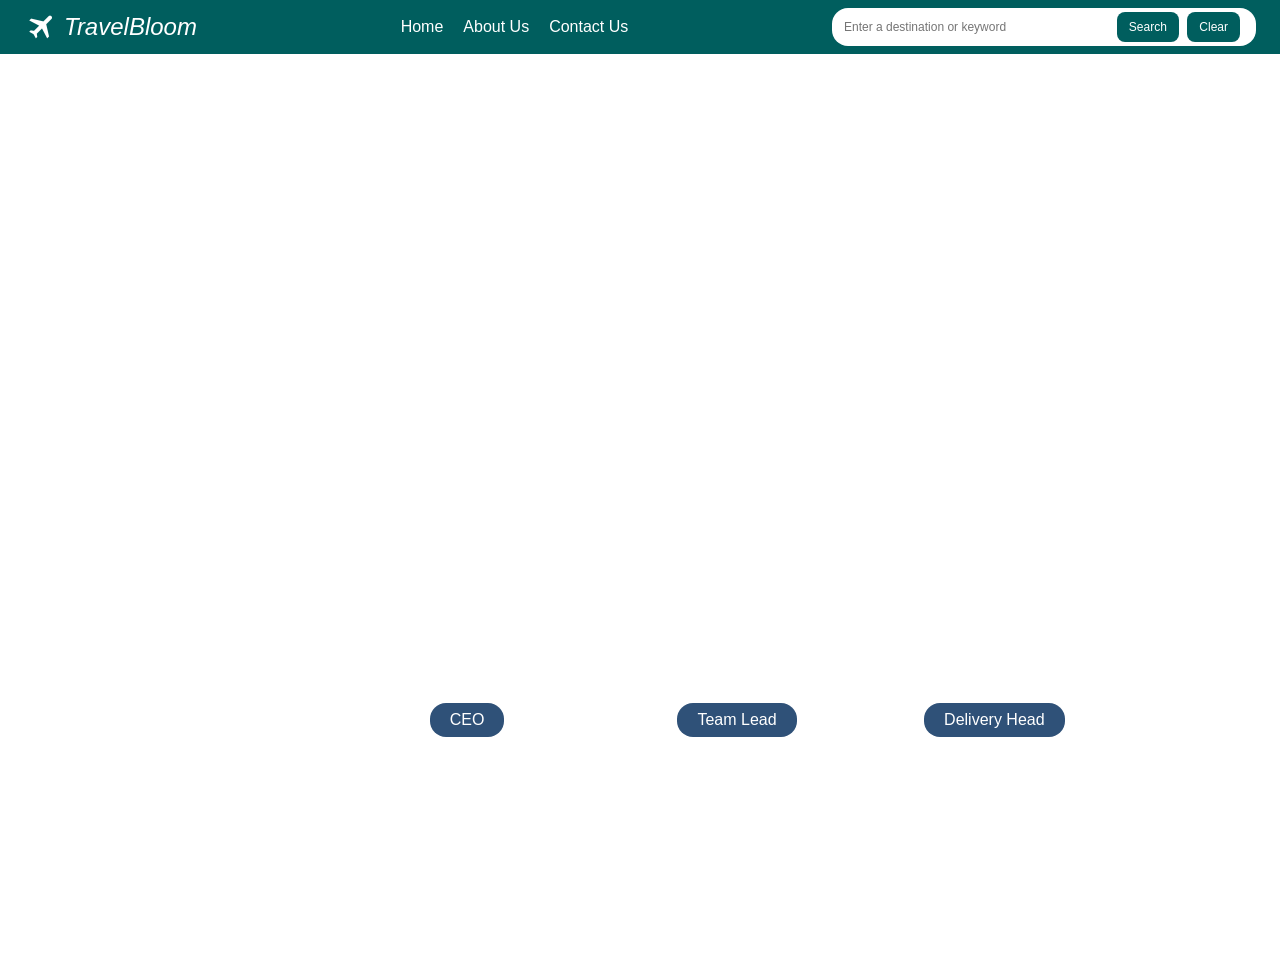
==== about_us.html @ 732eca18 "Added about us page" ====
<html>
    <head>
        <link rel="stylesheet" href="style.css">
        <title>Travel Recommendations</title>
    </head>
    <body>
        <!-- Navbar -->
        <header id="navbar">
            <div class="logo">
                <img src="./airplane.png" alt="Airplane Logo" width="32px" />
                <p>TravelBloom</p>
            </div>
            <nav>
                <a href="travel_recommendation.html">Home</a>
                <a href="about_us.html">About Us</a>
                <a href="contact_us.html">Contact Us</a>
            </nav>
            <div id="searchbar">
                <input type="text" placeholder="Enter a destination or keyword">
                <div>
                    <button class="searchbutton">Search</button>
                    <button class="searchbutton">Clear</button>
                </div>
            </div>
        </header>
        <!-- Homepage -->
        <main>
            <div id="social-icons">
                <img src="twitter.png" alt="Twitter Logo" width="40px" />
                <img src="facebook.png" alt="Facebook Logo" width="40px" />
                <img src="instagram.png" alt="Instagram Logo" width="40px" />
                <img src="youtube.png" alt="YouTube Logo" width="40px" />
            </div>
            <div id="about-content">
                <h1>ABOUT US</h1>
                <p>
                    Welcome to Our Company! We are a team of passionate individuals
                    dedicated to providing excellent services/products to our customers. Our
                    mission is to provide the best experience for people traveling to different destinations
                    around the world.
                </p>
                <p>
                    Our values include integrity, innovation, customer satisfaction, and teamwork.
                    We believe in putting our customers first and working together to achieve our goals.
                </p>
                <p>
                    Feel free to explore our website to learn more about what we offer!
                </p>
                <div id="our-team">
                    <h2>Our Team</h2>
                    <div class="team-container">
                        <img src="profile-circle.png" width="56px" />
                        <h3>John Doe</h3>
                        <p>John is responsible for overall company strategy and vision.</p>
                        <p class="title">CEO</p>
                    </div>
                    <div class="team-container">
                        <img src="profile-circle.png" width="56px" />
                        <h3>Celina Thomas</h3>
                        <p>Celina leads the technical and operations team.</p>
                        <p class="title">Team Lead</p>
                    </div>
                    <div class="team-container">
                        <img src="profile-circle.png" width="56px" />
                        <h3>Mike Tyson</h3>
                        <p>Mike manages project delivery and client relationships.</p>
                        <p class="title">Delivery Head</p>
                    </div>
                </div>
            </div>
        </main>
    </body>
</html>
---- style.css ----
* {
    font-family: Arial, Helvetica, sans-serif;
    font-size: 16px;
    margin: 0;
    padding: 0;

    --my-teal: rgb(0, 94, 94);
    --dark-teal: rgb(0, 71, 71);
    --button-green: rgb(0, 67, 47);
    --dark-button-green: rgb(0, 45, 31);
    --muted-blue: rgb(47, 81, 120);
}

#navbar {
    display: flex;
    justify-content: space-between;
    align-items: center;
    background-color: var(--my-teal);
    color: white;
    padding: 8px 24px;
}

#navbar > nav {
    display: flex;
    justify-content: space-between;
    gap: 20px;
}

#navbar > nav > a {
    text-decoration: none;
    color: white;
}

#navbar > nav > a::after {
    text-decoration: none;
    color: white;
}

.logo {
    display: flex;
    align-items: center;
}

.logo > p {
    font-weight: normal;
    font-style: italic;
    font-size: 24px;
    margin-left: 8px;
}

#searchbar {
    background-color: white;
    border-radius: 16px;
    padding: 4px 12px;
    width: 400px;
    display: flex;
    justify-content: space-between;
}

#searchbar > input {
    border: none;
    font-size: 0.75rem;
    width: 250px;
}

#searchbar > input:focus-visible {
    outline: none;
}

.searchbutton {
    background-color: var(--my-teal);
    color: white;
    border: none;
    border-radius: 8px;
    padding: 8px 12px;
    margin-right: 4px;
    font-size: 0.75rem;
    cursor: pointer;
}

.searchbutton:hover {
    background-color: var(--dark-teal);
    color: white;
    border: none;
    border-radius: 8px;
    padding: 8px 12px;
    margin-right: 4px;
    font-size: 0.75rem;
    cursor: pointer;
}

main {
    color: white;
    background-image: url('./brazil.jpg');
    background-size: 100vw 100vh;
    background-repeat: no-repeat;
    width: 100vw;
    height: 100vh;
    padding: 0px 20px;
    
    display: flex;
    align-items: center;
}

#social-icons {
    display: flex;
    flex-direction: column;
    gap: 36px;
}

#main-content, #about-content {
    margin-left: 48px;
    width: 80vw;
}

#main-content > h1, #about-content > h1 {
    font-size: 72px;
    font-weight: bold;
    margin-bottom: 32px;
}

#main-content > p, #about-content > p { 
    line-height: 1.25rem; 
}

#main-content > p { 
    margin-bottom: 20px; 
}

#about-content > p { 
    margin-bottom: 8px; 
}

#main-content > button {
    border: none;
    color: white;
    background-color: var(--button-green);
    cursor: pointer;
    padding: 12px 18px;
    font-size: 1.2rem;
}

#main-content > button:hover {
    background-color: var(--dark-button-green);
}

#our-team {
    display: flex;
    align-items: center;
    margin-top: 48px;
}

#our-team > h2 {
    font-size: 64px;
}

.team-container {
    display: flex;
    flex-direction: column;
    text-align: center;
    align-items: center;
    gap: 12px;
}

.team-container > h3 {
    font-size: 1.4rem;
}

.title {
    background-color: var(--muted-blue);
    border-radius: 16px;
    padding: 8px 20px;
}
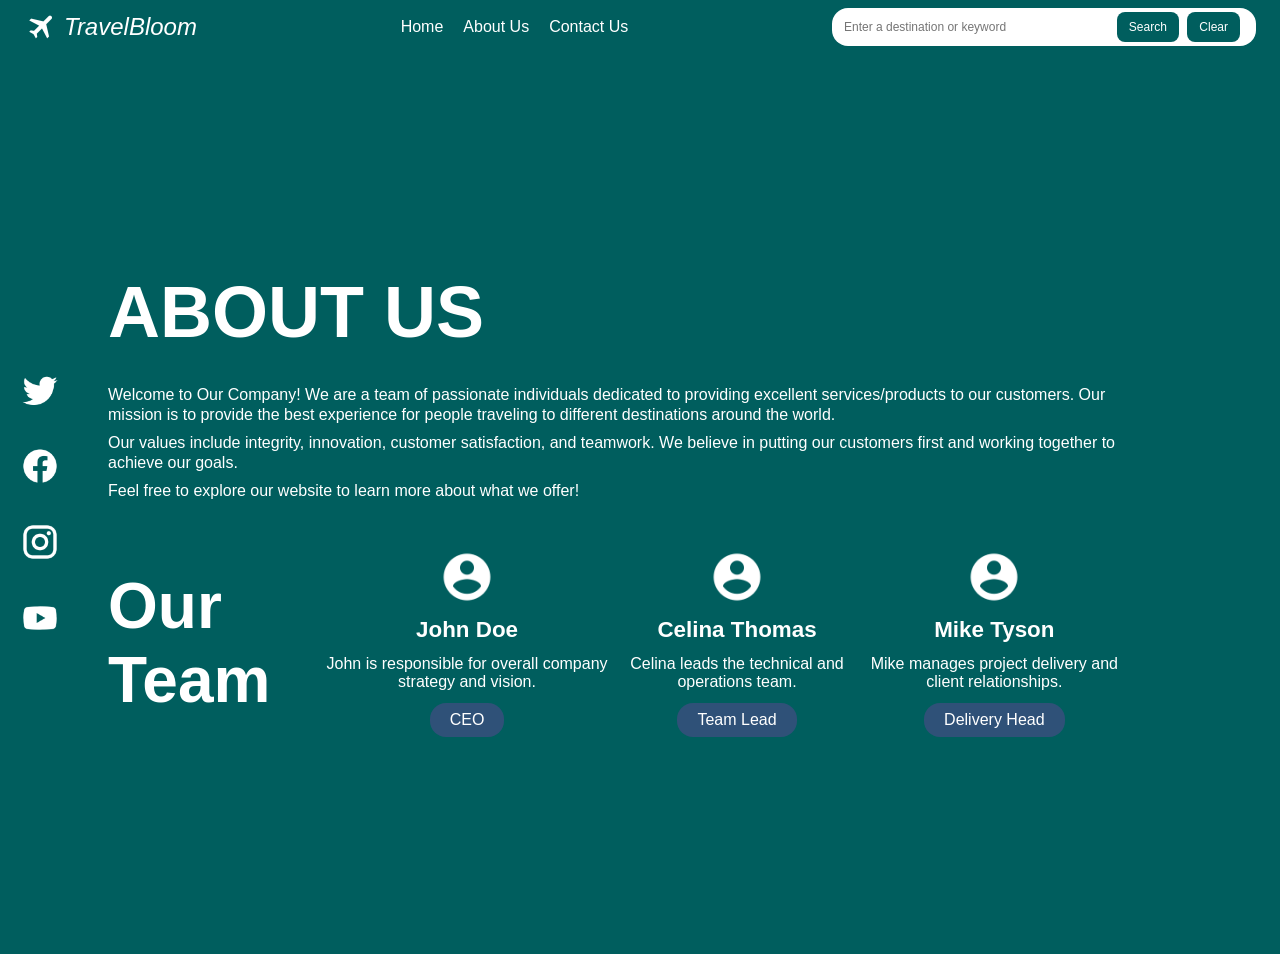
==== commit 3b7eec22: "Added search results page and clear button functionality" ====
--- a/about_us.html
+++ b/about_us.html
@@ -1,3 +1,4 @@
+<!DOCTYPE html>
 <html>
     <head>
         <link rel="stylesheet" href="style.css">
@@ -7,7 +8,7 @@
         <!-- Navbar -->
         <header id="navbar">
             <div class="logo">
-                <img src="./airplane.png" alt="Airplane Logo" width="32px" />
+                <img src="./images/airplane.png" alt="Airplane Logo" width="32px" />
                 <p>TravelBloom</p>
             </div>
             <nav>
@@ -16,22 +17,22 @@
                 <a href="contact_us.html">Contact Us</a>
             </nav>
             <div id="searchbar">
-                <input type="text" placeholder="Enter a destination or keyword">
+                <input id="searchinput" type="text" placeholder="Enter a destination or keyword">
                 <div>
-                    <button class="searchbutton">Search</button>
-                    <button class="searchbutton">Clear</button>
+                    <button class="searchbutton" id="searchBtn">Search</button>
+                    <button class="searchbutton" id="clearBtn">Clear</button>
                 </div>
             </div>
         </header>
         <!-- Homepage -->
         <main>
             <div id="social-icons">
-                <img src="twitter.png" alt="Twitter Logo" width="40px" />
-                <img src="facebook.png" alt="Facebook Logo" width="40px" />
-                <img src="instagram.png" alt="Instagram Logo" width="40px" />
-                <img src="youtube.png" alt="YouTube Logo" width="40px" />
+                <img src="./images/twitter.png" alt="Twitter Logo" width="40px" />
+                <img src="./images/facebook.png" alt="Facebook Logo" width="40px" />
+                <img src="./images/instagram.png" alt="Instagram Logo" width="40px" />
+                <img src="./images/youtube.png" alt="YouTube Logo" width="40px" />
             </div>
-            <div id="about-content">
+            <div id="about-content" class="main-div">
                 <h1>ABOUT US</h1>
                 <p>
                     Welcome to Our Company! We are a team of passionate individuals
@@ -49,19 +50,19 @@
                 <div id="our-team">
                     <h2>Our Team</h2>
                     <div class="team-container">
-                        <img src="profile-circle.png" width="56px" />
+                        <img src="./images/profile-circle.png" width="56px" />
                         <h3>John Doe</h3>
                         <p>John is responsible for overall company strategy and vision.</p>
                         <p class="title">CEO</p>
                     </div>
                     <div class="team-container">
-                        <img src="profile-circle.png" width="56px" />
+                        <img src="./images/profile-circle.png" width="56px" />
                         <h3>Celina Thomas</h3>
                         <p>Celina leads the technical and operations team.</p>
                         <p class="title">Team Lead</p>
                     </div>
                     <div class="team-container">
-                        <img src="profile-circle.png" width="56px" />
+                        <img src="./images/profile-circle.png" width="56px" />
                         <h3>Mike Tyson</h3>
                         <p>Mike manages project delivery and client relationships.</p>
                         <p class="title">Delivery Head</p>
@@ -70,4 +71,5 @@
             </div>
         </main>
     </body>
+    <script src="./travel_recommendation.js"></script>
 </html>
--- a/style.css
+++ b/style.css
@@ -11,6 +11,10 @@
     --muted-blue: rgb(47, 81, 120);
 }
 
+:root {
+    background-color: var(--my-teal);
+}
+
 #navbar {
     display: flex;
     justify-content: space-between;
@@ -91,13 +95,13 @@
 
 main {
     color: white;
-    background-image: url('./brazil.jpg');
+    background-image: url('./images/brazil.jpg');
     background-size: 100vw 100vh;
-    background-repeat: no-repeat;
+    background-repeat: repeat-y;
     width: 100vw;
     height: 100vh;
     padding: 0px 20px;
-    
+
     display: flex;
     align-items: center;
 }
@@ -108,18 +112,26 @@
     gap: 36px;
 }
 
+.main-div {
+    margin-left: 48px;
+}
+
 #main-content, #about-content {
+    width: 80vw;
+}
+
+#contact-content {
     margin-left: 48px;
-    width: 80vw;
-}
-
-#main-content > h1, #about-content > h1 {
+    width: 45vw;
+}
+
+#main-content > h1, #about-content > h1, #contact-content > h1 {
     font-size: 72px;
     font-weight: bold;
     margin-bottom: 32px;
 }
 
-#main-content > p, #about-content > p { 
+#main-content > p, #about-content > p, #contact-content > p { 
     line-height: 1.25rem; 
 }
 
@@ -170,4 +182,83 @@
     background-color: var(--muted-blue);
     border-radius: 16px;
     padding: 8px 20px;
+}
+
+form {
+    display: flex;
+    flex-direction: column;
+    width: 40vw;
+    margin-right: 10vw;
+    gap: 12px;
+}
+
+form > input, form > textarea {
+    background-color: transparent;
+    border: 1px solid rgb(177, 177, 177);
+    border-radius: 12px;
+    color: white;
+    padding: 8px;
+}
+
+form > input:focus, form > textarea:focus {
+    outline: none;
+}
+
+form > button {
+    border-radius: 8px;
+    color: white;
+    background-color: var(--my-teal);
+    border: none;
+    padding: 12px 0;
+}
+
+form > button:hover {
+    background-color: var(--dark-teal);
+}
+
+.results-header {
+    font-size: 1.5rem;
+    margin-bottom: 1rem;
+    color: white;
+}
+
+.results-container {
+    display: grid;
+    grid-template-columns: 33% 33% 33%;
+    grid-column: 1fr / 1fr;
+}
+
+.entry-container {
+    background-color: white;
+    color: black;
+    text-align: center;
+    margin: 16px;
+    padding: 24px 8px;
+    border-radius: 8px;
+}
+
+.entry-container > h3 {
+    font-size: 1.15rem;
+    padding: 4px 0;
+}
+
+.entry-container > p {
+    font-size: 0.9rem;
+}
+
+.entry-container > img {
+    width: 250px;
+    height: 150px;
+    border-radius: 8px;
+}
+
+.search {
+    align-self: flex-start;
+    margin-top: 48px;
+}
+
+.contact-content {
+    display: flex;
+    align-items: center;
+    justify-content: flex-start;
 }
